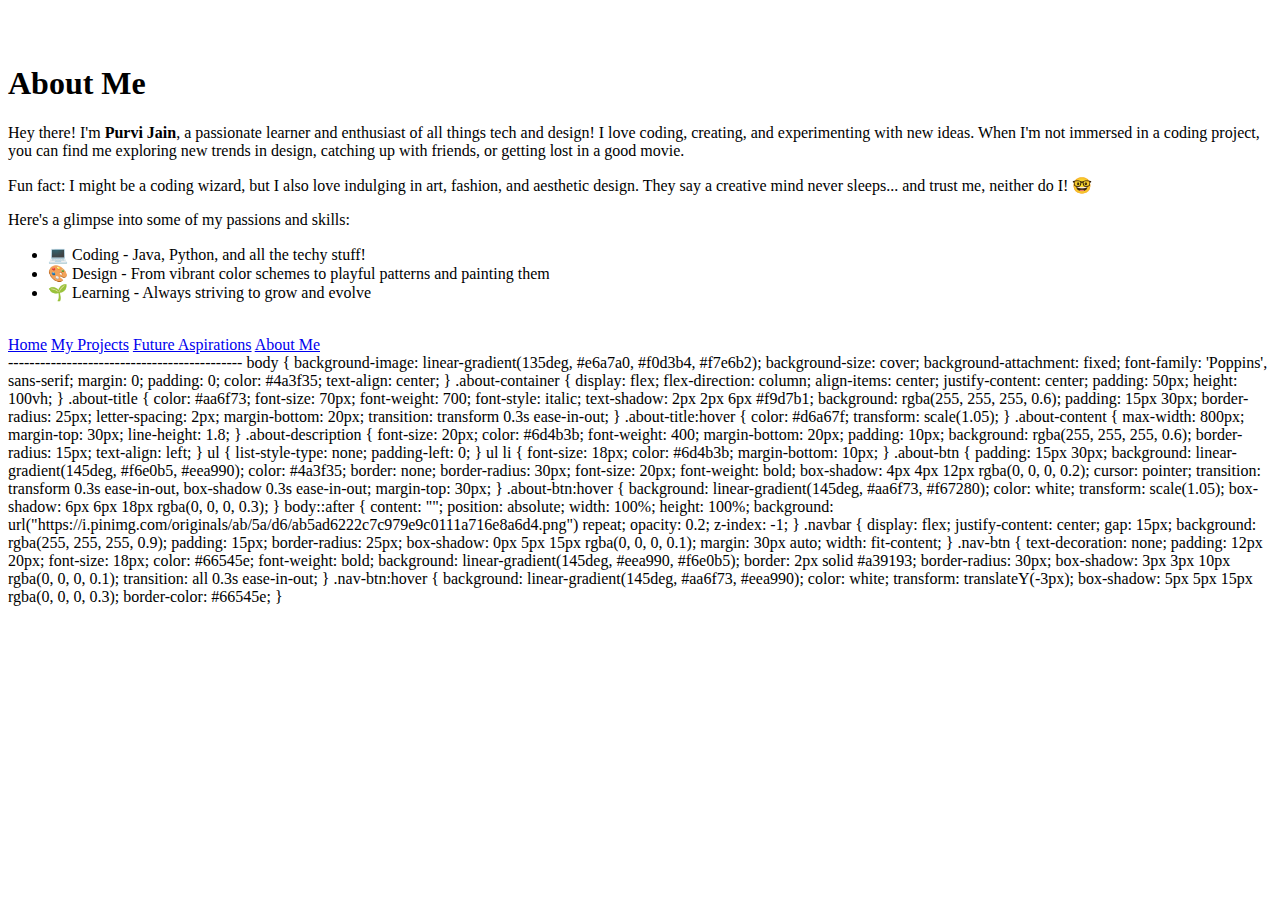
==== about.html @ 011515d0 "Create about.html" ====
<!DOCTYPE html>
<html lang="en">
<head>
  <meta charset="UTF-8">
  <meta name="viewport" content="width=device-width, initial-scale=1.0">
  <br>
  <br>
  <title>About Me</title>
  <link href="https://fonts.googleapis.com/css2?family=Poppins:wght@400;600&display=swap" rel="stylesheet">
  <link rel="stylesheet" href="styles.css">
</head>
<body>
  <div class="about-container">
    <h1 class="about-title">About Me</h1>
    
    <div class="about-content">
      <p class="about-description">
        Hey there! I'm <strong>Purvi Jain</strong>, a passionate learner and enthusiast of all things tech and design! I love coding, creating, and experimenting with new ideas. When I'm not immersed in a coding project, you can find me exploring new trends in design, catching up with friends, or getting lost in a good movie.
      </p>

      <p class="about-description">
        Fun fact: I might be a coding wizard, but I also love indulging in art, fashion, and aesthetic design. They say a creative mind never sleeps... and trust me, neither do I! 🤓
      </p>

      <p class="about-description">
        Here's a glimpse into some of my passions and skills:
        <ul>
          <li>💻 Coding - Java, Python, and all the techy stuff!</li>
          <li>🎨 Design - From vibrant color schemes to playful patterns and painting them</li>
          <li>🌱 Learning - Always striving to grow and evolve</li>
        </ul>
      </p>
    </div>
  <br>
      <div class="navbar">
      <a href="index.html">Home</a>
      <a href="projects.html">My Projects</a>
      <a href="future.html">Future Aspirations</a>
      <a href="about.html">About Me</a>
    </div>
  </div>
</body>
</html>
--------------------------------------------
body {
  background-image: linear-gradient(135deg, #e6a7a0, #f0d3b4, #f7e6b2);
  background-size: cover;
  background-attachment: fixed;
  font-family: 'Poppins', sans-serif;
  margin: 0;
  padding: 0;
  color: #4a3f35;
  text-align: center;
}

.about-container {
  display: flex;
  flex-direction: column;
  align-items: center;
  justify-content: center;
  padding: 50px;
  height: 100vh;
}

.about-title {
  color: #aa6f73;
  font-size: 70px;
  font-weight: 700;
  font-style: italic;
  text-shadow: 2px 2px 6px #f9d7b1;
  background: rgba(255, 255, 255, 0.6);
  padding: 15px 30px;
  border-radius: 25px;
  letter-spacing: 2px;
  margin-bottom: 20px;
  transition: transform 0.3s ease-in-out;
}

.about-title:hover {
  color: #d6a67f;
  transform: scale(1.05);
}

.about-content {
  max-width: 800px;
  margin-top: 30px;
  line-height: 1.8;
}

.about-description {
  font-size: 20px;
  color: #6d4b3b;
  font-weight: 400;
  margin-bottom: 20px;
  padding: 10px;
  background: rgba(255, 255, 255, 0.6);
  border-radius: 15px;
  text-align: left;
}

ul {
  list-style-type: none;
  padding-left: 0;
}

ul li {
  font-size: 18px;
  color: #6d4b3b;
  margin-bottom: 10px;
}

.about-btn {
  padding: 15px 30px;
  background: linear-gradient(145deg, #f6e0b5, #eea990);
  color: #4a3f35;
  border: none;
  border-radius: 30px;
  font-size: 20px;
  font-weight: bold;
  box-shadow: 4px 4px 12px rgba(0, 0, 0, 0.2);
  cursor: pointer;
  transition: transform 0.3s ease-in-out, box-shadow 0.3s ease-in-out;
  margin-top: 30px;
}

.about-btn:hover {
  background: linear-gradient(145deg, #aa6f73, #f67280);
  color: white;
  transform: scale(1.05);
  box-shadow: 6px 6px 18px rgba(0, 0, 0, 0.3);
}

body::after {
  content: "";
  position: absolute;
  width: 100%;
  height: 100%;
  background: url("https://i.pinimg.com/originals/ab/5a/d6/ab5ad6222c7c979e9c0111a716e8a6d4.png") repeat;
  opacity: 0.2;
  z-index: -1;
}

.navbar {
  display: flex;
  justify-content: center;
  gap: 15px;
  background: rgba(255, 255, 255, 0.9);
  padding: 15px;
  border-radius: 25px;
  box-shadow: 0px 5px 15px rgba(0, 0, 0, 0.1);
  margin: 30px auto;
  width: fit-content;
}

.nav-btn {
  text-decoration: none;
  padding: 12px 20px;
  font-size: 18px;
  color: #66545e;
  font-weight: bold;
  background: linear-gradient(145deg, #eea990, #f6e0b5);
  border: 2px solid #a39193;
  border-radius: 30px;
  box-shadow: 3px 3px 10px rgba(0, 0, 0, 0.1);
  transition: all 0.3s ease-in-out;
}

.nav-btn:hover {
  background: linear-gradient(145deg, #aa6f73, #eea990);
  color: white;
  transform: translateY(-3px);
  box-shadow: 5px 5px 15px rgba(0, 0, 0, 0.3);
  border-color: #66545e;
}
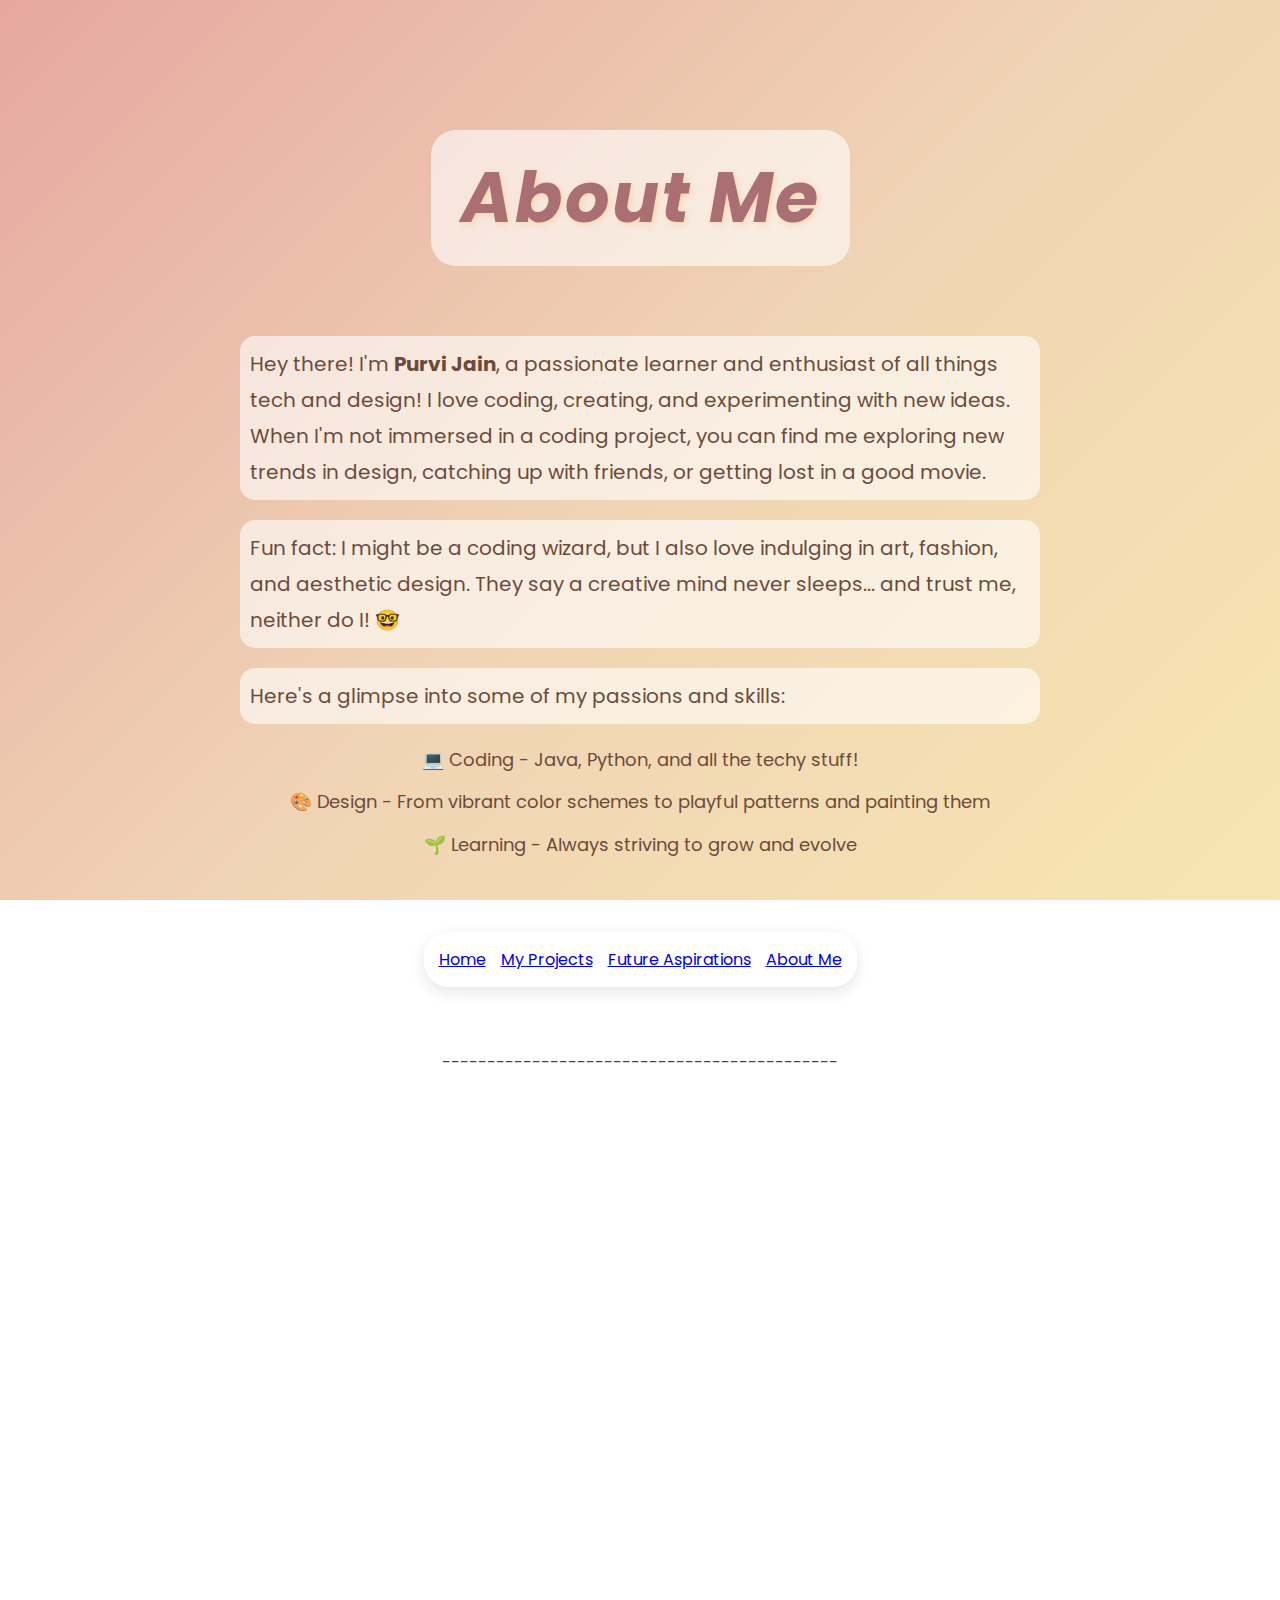
==== commit b42ec256: "Update about.html" ====
--- a/about.html
+++ b/about.html
@@ -42,6 +42,7 @@
 </body>
 </html>
 --------------------------------------------
+<style>
 body {
   background-image: linear-gradient(135deg, #e6a7a0, #f0d3b4, #f7e6b2);
   background-size: cover;
@@ -172,3 +173,4 @@
   box-shadow: 5px 5px 15px rgba(0, 0, 0, 0.3);
   border-color: #66545e;
 }
+</style>
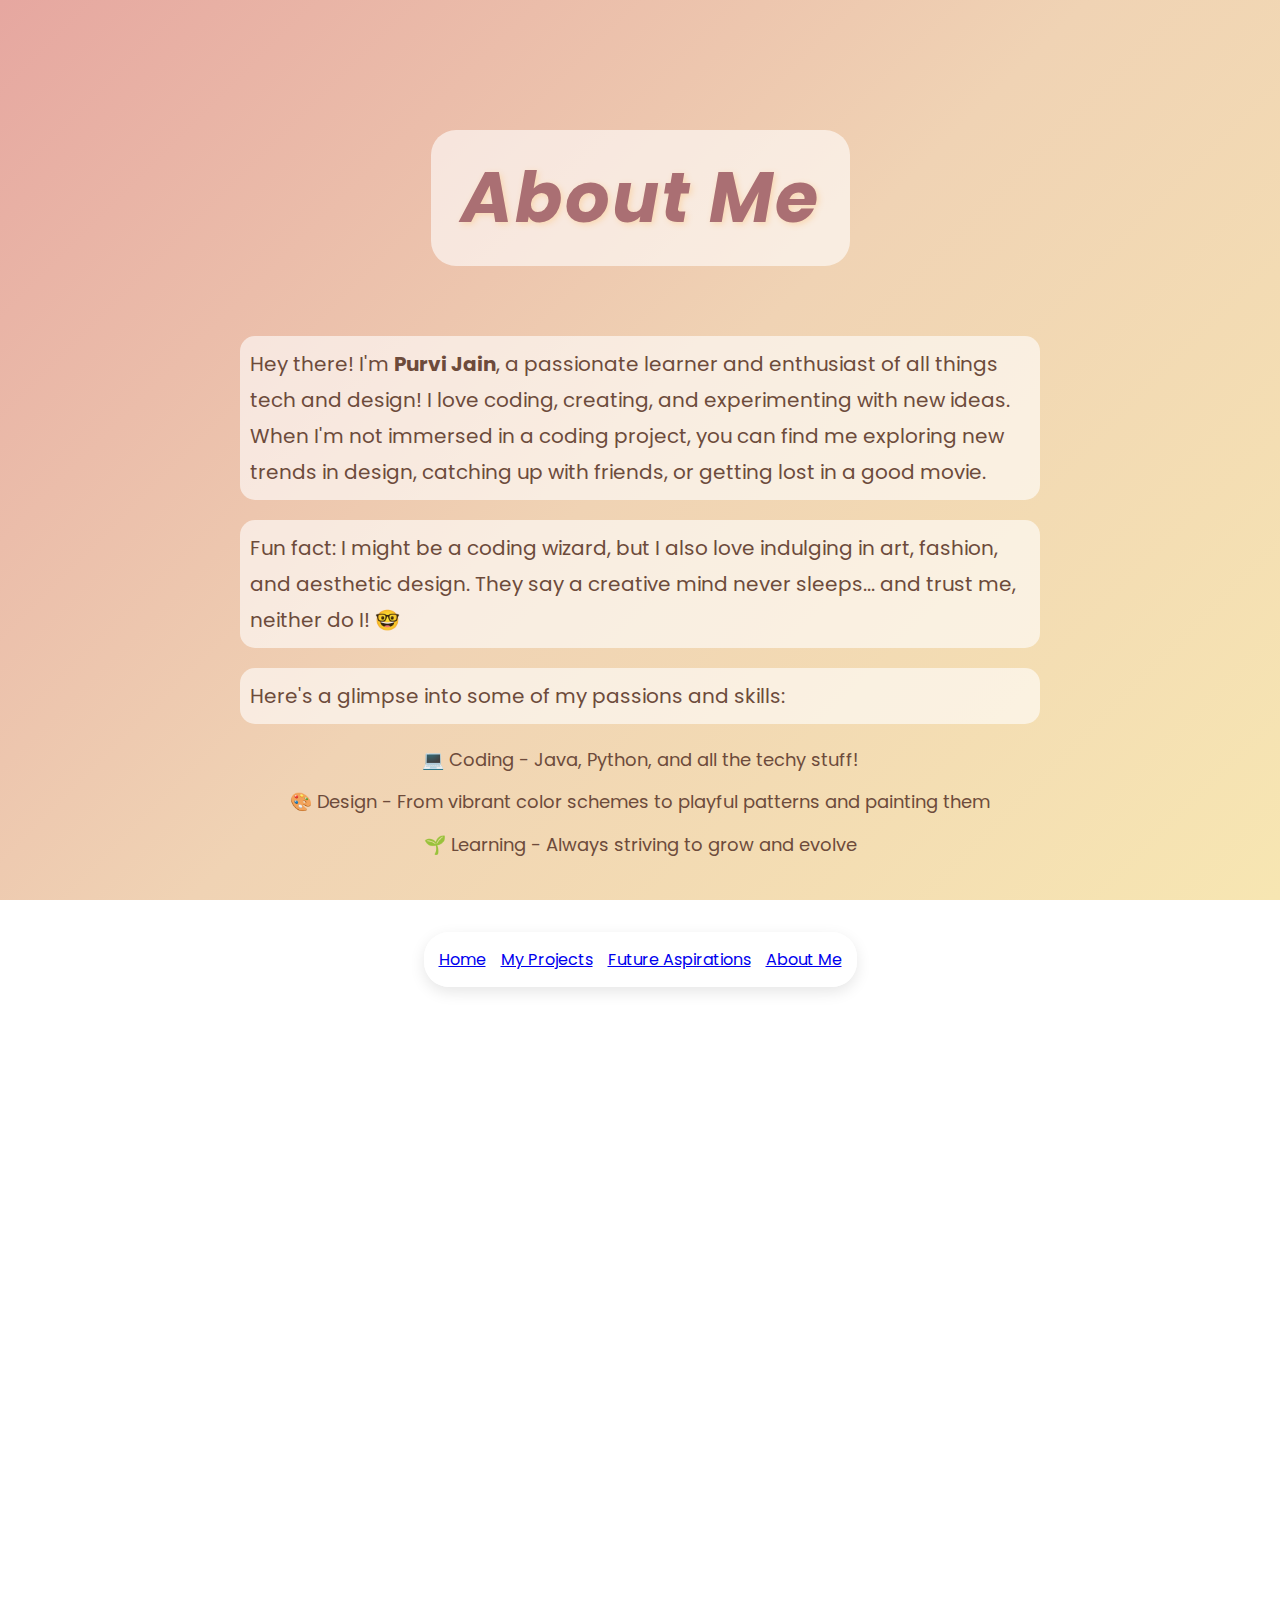
==== commit c6b8ae38: "Update about.html" ====
--- a/about.html
+++ b/about.html
@@ -41,7 +41,7 @@
   </div>
 </body>
 </html>
---------------------------------------------
+
 <style>
 body {
   background-image: linear-gradient(135deg, #e6a7a0, #f0d3b4, #f7e6b2);
